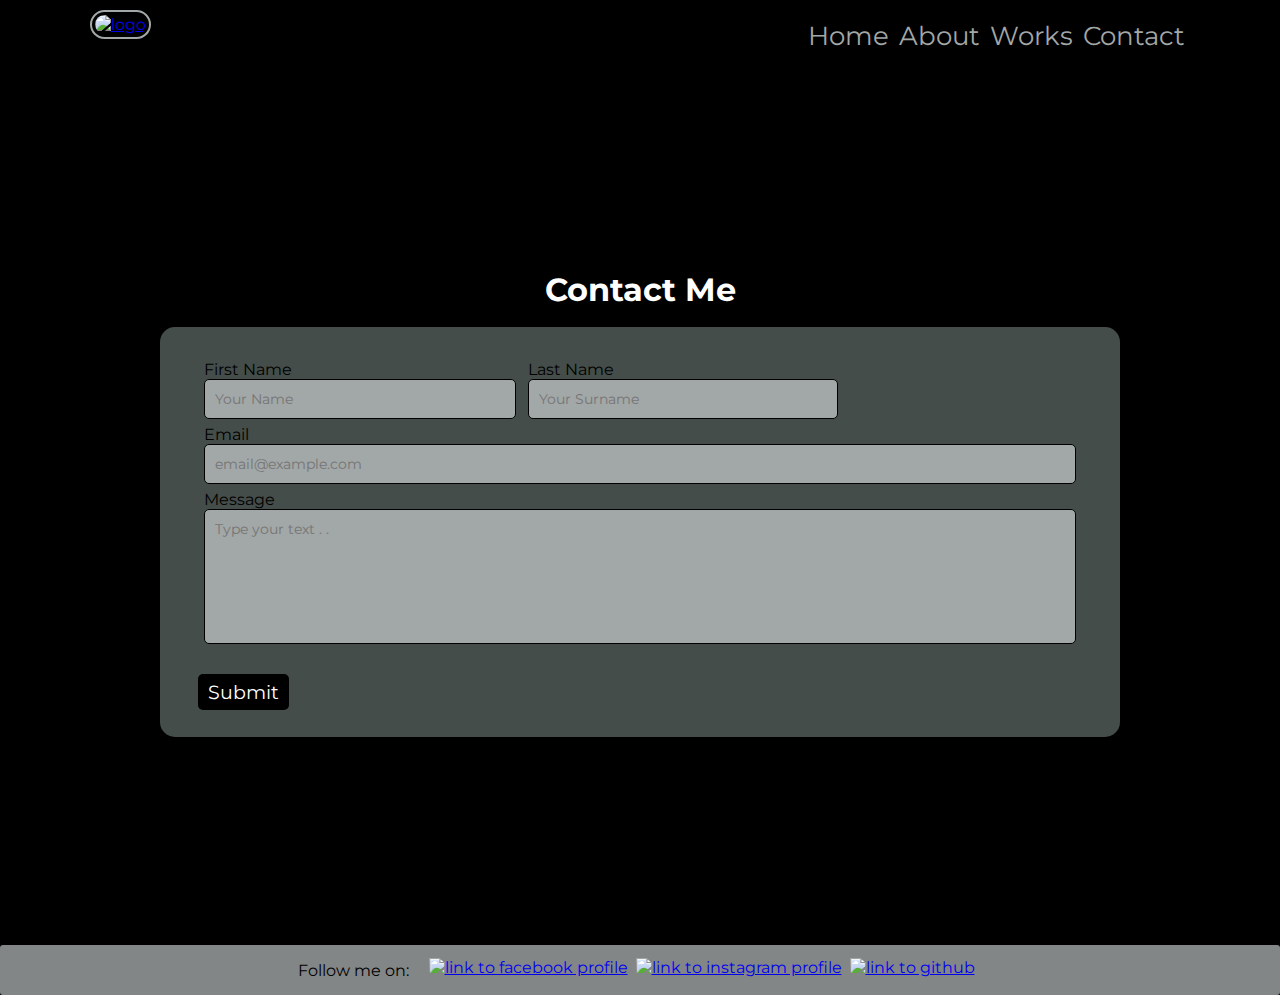
==== my-projects/index.html @ d1467a9b "Correzioni generali e aggiunta fot curriculum" ====
<!DOCTYPE html>
<html lang="en">
<head>
    <meta charset="UTF-8">
    <meta name="viewport" content="width=device-width, initial-scale=1.0">
    <title>Paolo Acone - My projects</title>

    <link rel="icon" href="/assets/img/logo-black.png">
    <link rel="stylesheet" href="/assets/css/my-proj.css">
    <link rel="stylesheet" href="/assets/css/styles.css">

    <link rel="preconnect" href="https://fonts.googleapis.com">
    <link rel="preconnect" href="https://fonts.gstatic.com" crossorigin>
    <link href="https://fonts.googleapis.com/css2?family=Montserrat:ital,wght@0,100..900;1,100..900&family=Poppins:ital,wght@0,100;0,200;0,300;0,400;0,500;0,600;0,700;0,800;0,900;1,100;1,200;1,300;1,400;1,500;1,600;1,700;1,800;1,900&display=swap" rel="stylesheet">
    <link rel="preconnect" href="https://fonts.googleapis.com">

    <meta name="keywords" content="HTML, CSS, Portfolio, Web developer, My projects">
    <meta name="description" content="This is my Portfolio, here you will find my projects."/>
    <meta property="og:title" content="Paolo's portfolio - Projects" />
    <meta property="og:type" content="website" />
    <meta property="og:image" content="https://github.com/pacone11/pacone11.github.io/blob/main/assets/img/og_image.png"/>
    <meta property="og:url" content="https://pacone11.github.io/" />
    <meta property="og:description" content="My Portfolio - My projects" />

     <!-- Twitter -->
    <meta property="twitter:card" content="summary_large_image" />
    <meta property="twitter:url" content="https://pacone11.github.io/" />
    <meta property="twitter:title" content="Paolo Acone Web Developer - My Projects" />
    <meta property="twitter:description" content="My Portfolio - My projects" />
    <meta property="twitter:image" content="https://github.com/pacone11/pacone11.github.io/blob/main/assets/img/og_image.png" />
     

    <script type="text/javascript" src="https://cdn.jsdelivr.net/npm/@emailjs/browser@4/dist/email.min.js"></script>
    <script type="text/javascript">
        (function() {
            // https://dashboard.emailjs.com/admin/account
            emailjs.init({
              publicKey: "RarNyd_bF4fOkp1xI",
            });
        })();
    </script>

</head>
<body>
    <nav class="page-header"> <!--HEADER-->
        <div class="header-left"> 
            <a href="/index.html#home">
            <img class="logo" src="/assets/img/logo-black.png" alt="logo">
            </a>
        </div>
        <div class="header-right"> 
            <ul class="header-right">
                <li class="home"><a href="/index.html#home">Home</a></li>
                <li class="about"><a href="/index.html#about">About</a></li>
                <li class="works"><a href="#my-projects">Works</a></li>
                <li class="contact"><a href="#contact-me">Contact</a></li>
            </ul>
        </div>
    </nav>
    <a name="my-projects"></a>
    <div class="my-proj-container">
        <h1 class="title">My Projects</h1>
        <h2 class="subtitle">Here you can find some of the projects I worked on:</h2> 
        <div class="work-icon-container">
            <img class="work-in-progress-icon" src="/assets/img/danger-zone-svgrepo-com.svg" alt="">
        </div>
        <p>
            <h3><strong>WORK IN PROGRESS...</strong></h3>
        </p>

    </div>

    <a name="contact-me"></a>
    <div class="contact-me-container">
        <h1 class="contact-me-title">Contact Me</h1>

        <form name="contact-me-form" id="contact-me-form" action="" method="post" class="contact-me-form">
            <div class="first-row">
                <div class="form-row">
                    <label for="user_name" class="label fn-label">First Name</label>
                    <input id="user_name" class="input fn-input" name="user_name" placeholder="Your Name" type="text" required>
                </div>
                <div class="form-row">
                    <label for="last-name" class="label ln-label">Last Name</label>
                    <input id="last-name" class="input ln-input" name="last-name" placeholder="Your Surname" type="text" required>
                </div>
            </div>
            <div class="form-row">
                <label for="user_email" class="label email-label">Email</label>
                <input id="user_email" class="input email-input" name="user_email" type="email"
                placeholder="email@example.com" required>
            </div>
            <div class="form-row last-row">
                <label id="message" class="label mess-label" for="message">Message</label>
                <textarea placeholder="Type your text . ." class="input mess-input" name="message" id="message" required></textarea>
            </div>
                <button id="button" type="submit" name="submit" class="submit-button">Submit</button>
        </form>
    </div>
    <script type="text/javascript">
        window.onload = function() {
            document.getElementById('contact-me-form').addEventListener('submit', function(event) {
                event.preventDefault();
                emailjs.sendForm('service_yrvlta1', 'contact_form', this)
                    .then(res=>{
                        document.getElementById("user_name").value = "";
                        document.getElementById("last-name").value = "";
                        document.getElementById("user_email").value = "";
                        document.getElementById("message").value = "";
                        console.log(res);
                    alert("Message sent successfully!!");
                }).catch(err=>console.log(err));
            });
        }
    </script>

    <footer class="page-footer">
        <div class="social">
            Follow me on:
            <a href="https://www.facebook.com/paolo.acone/"><img class="social-icons icon-1" src="/assets/img/iconmonstr-facebook-3.svg" alt="link to facebook profile"></a>
            <a href="https://www.instagram.com/paoloacone/?hl=it"><img class="social-icons" src="/assets/img/iconmonstr-instagram-13.svg" alt="link to instagram profile"></a>
            <a href="https://github.com/pacone11"><img class="social-icons" src="/assets/img/iconmonstr-github-3.svg" alt="link to github"></a>
        </div>
        
    </footer>
</body>
</html>
---- assets/css/styles.css ----
* {
    margin: 0;
    padding: 0;
    box-sizing: border-box;
    scroll-behavior: smooth;
}

html {
    font-size: 62.5%;
    font-family: Montserrat, arial;
    background-color: black;
    margin: 0 auto;
}

h1 {
    font-size: 2rem;
}

.page-header {
    position: sticky;
    background-color: black;
    top: 0;
    left: 0;
    right: 0;
    z-index: 1000;
    display: flex;
    justify-content: space-between;
    align-items: center;
    padding: 15px;
    height: 10vh;
    min-height: 60px;
    max-height: 70px;
}

.header-left{
    height: 100%;
    min-height: 50px;
    max-height: 70px;
}

    .logo {
    height: 80%;    
    border-radius: 50px;
    border: 2px solid #a2a7a7;
    padding: 3px;
    }

    .header-right {
    display: flex;
    justify-content: space-between;
    align-items: center;
    font-size: 1.6rem;
    flex-wrap: wrap;
    list-style-type: none;
    }

    .header-right a {
        color: #a2a7a7;
        text-decoration: none;
        padding: 5px;
    }
    
    .header-right a:hover {
        background-color: #a2a7a7;
        color: black;
        border-radius: 7px;
        transition: background-color 0.25s, color 0.25s;
    }
    


.main-content {
    font-family: Montserrat, arial;
    display: flex;
    flex-direction: column;
    align-items: center;
    justify-content: center;
    min-height: 90vh;
    border-radius: 5px;
}

    .profile-picture-container {
        display: flex;
        justify-content: center;
        align-items: center;
        margin: 30px;
    }
        .profile-picture {
            max-height: 200px;
            max-width: 200px;
            opacity: 0.9;
        }

    .bio-container {
        background-color: rgba(85,96,91,0.8);
        padding: 30px;
        border-radius: 100px;
        font-family: Montserrat, arial;
        height: 60%;
        width: 90%;
        display: flex;
        justify-content: center;
        margin-bottom: 2vh;
        max-height: 400px;
        max-width: 400px;
     }
     .bio-words-container {
        padding: 2%;
     }
     .bio-title {
        margin-bottom: 3%;
     }

     .soft-skills li {
        list-style-type: none;
        padding-left: 2%;
        font-weight: 200;
        font-size: 1.6rem;
     }

.buttons-box {
    display: flex;
    justify-content: center;
    margin-top: 20px;
}

.button {
    padding: 5px 10px;
    border-radius: 8px;
    font-size: 1.6rem;
    cursor: pointer;
    text-decoration: none;
}

     .contact-me-button{
        margin-right: 6px;
        background-color: black;
        color: #a2a7a7;
        }

     .learn-more-button {
        color: white;
     }

     .contact-me-button:hover {
        background-color: #a2a7a7;
        transform: scale(1.2);
        color: black;
     }

     .learn-more-button:hover {
        color: black;
        transform: scale(1.2);

     }

     .button:hover {
        transition: all 0.2s;
     }
 .cv-link{
    display: flex;
    justify-content: right;
    align-items: end;
    padding: 20px;
    height: 100%;
 }
 
 .about-me-container {
    color: black;
    background-color: white;
    background-color: rgba(162,167,167,0.7);
    display: flex;
    flex-direction: column;
    padding-top: 12vh;
    padding-left: 4vw;
    padding-right: 4vw;
    height: 100vh;
    min-height: 660px;
    border-radius: 3px;
 }

.about-p0 {
    font-weight: 200;
    font-style: italic;
}

.about-par {
    display: flex;
    align-items: center;
    justify-content: center;
    margin-bottom: 10px;
}

.about-par img {
    width: 20%;
    max-width: 120px;
    padding: 20px;
}


.contact-me-container {
    padding-top: 10vh;
    display: flex;
    flex-direction: column;
    align-items: center;
    min-height: 80vh;
    margin-bottom: 5vh;
}

.contact-me-form {
    border-radius: 15px;
    background-color: rgba(85,96,91,0.8);
    width: 95%;
    max-width: 960px;
    max-height: 90%;
    font-family: Montserrat, Arial;
    padding:3vh 3vw;
}

.contact-me-title {
    color: white;
    margin-bottom: 2vh;
}

.form-row {
    font-weight: 400;
    margin-bottom: 6px;
    padding-left: 6px;
    padding-right: 6px;
    font-size: 16px;
}

.first-row {
    display: flex;
    flex-direction: column;
    margin-top: 6px;
}

.input {
    font-family: montserrat,arial;
    border-radius: 5px;
    border: 1px solid black;
    background-color: rgba(162,167,167);
    width: 100%;
    outline: none;
    padding: 3px 5px;
    font-size: 90%;
}

.mess-input{
    resize: none;
    height: 15vh;
}

.submit-button {
    border-radius: 5px;
    border: none;
    cursor: pointer;
    font-family: montserrat, arial;
    background-color: black;
    color: white;
    padding: 6px 10px;
    margin-top: 20px;
    font-size: 1.2rem;
}

.submit-button:hover {
    transform: scale(1.2);
    transition: all 0.2s;
}

.page-footer {
    padding: 20px;
    background-color: rgba(162,167,167, 0.8);
    color: black;
    display: flex;
    justify-content: center;
    min-height: 40px;
    max-height: 50px;
    border-radius: 3px;
}

.social {
    display: flex;
    justify-content: center;
    align-items: center;
}

    .social-icons {
    margin-right: 8px;
    height: 3vh;
    min-height: 25px;
    max-height: 50px;
    }

    .icon-1{
        margin-left: 20px;
    }

@media only screen and (min-width: 601px) and (max-width: 960px) {
    html {
        font-size: 80%;
    }
    .main-content{
        flex-direction: row;
        justify-content: center;
        padding-left: 3vw;
        padding-right: 3vw;
    }

    .bio-container{
        flex: 2;
        max-height: 500px;
        max-width: 650px;
    }

    .profile-picture-container{
        order: 2;
        flex: 1;
        max-width: 650px;
        min-width: 50%;
    }

    .profile-picture{
        max-height: 300px;
        max-width: 300px;
        min-height: 100px;
        min-width: 100px;
    }
}

@media only screen and (min-width: 961px){
    html{
        font-size: 100%;
    }
    
.page-header{
    padding-left: 7%;
    padding-right: 7%;
}

    .main-content{
        flex-direction: row;
        justify-content: center;
        padding-left: 3vw;
        padding-right: 3vw;
    }

    .bio-container{
        flex: 2;
        max-height: 500px;
        max-width: 500px;
    }

    .profile-picture-container{
        order: 2;
        flex: 1;
        max-width: 650px;
    }

    .profile-picture {
        height: 100%;
        max-height: 400px;
        max-width: 400px;
    }
    
    .first-row {
        flex-direction: row;
    }
    .input {
        padding: 10px;
    }


}
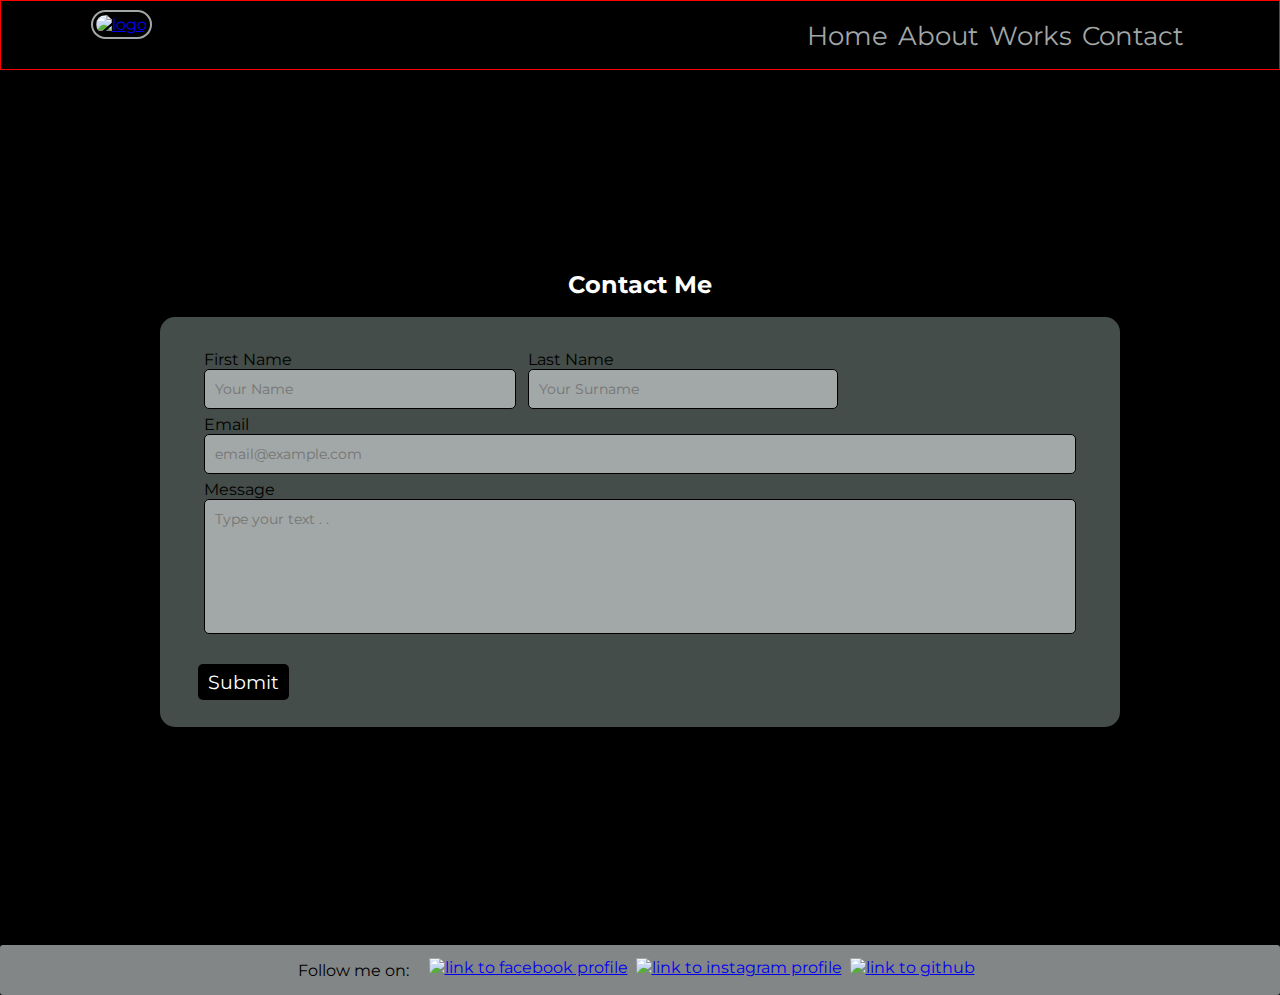
==== commit 124fc3b3: "alcune correzioni al progetto" ====
--- a/my-projects/index.html
+++ b/my-projects/index.html
@@ -57,8 +57,8 @@
             </ul>
         </div>
     </nav>
-    <a name="my-projects"></a>
     <div class="my-proj-container">
+        <a name="my-projects"></a>
         <h1 class="title">My Projects</h1>
         <h2 class="subtitle">Here you can find some of the projects I worked on:</h2> 
         <div class="work-icon-container">
@@ -70,9 +70,9 @@
 
     </div>
 
-    <a name="contact-me"></a>
     <div class="contact-me-container">
-        <h1 class="contact-me-title">Contact Me</h1>
+        <a name="contact-me"></a>
+        <h2 class="contact-me-title">Contact Me</h2>
 
         <form name="contact-me-form" id="contact-me-form" action="" method="post" class="contact-me-form">
             <div class="first-row">
--- a/assets/css/styles.css
+++ b/assets/css/styles.css
@@ -337,6 +337,7 @@
 .page-header{
     padding-left: 7%;
     padding-right: 7%;
+    border: 1px solid red;
 }
 
     .main-content{
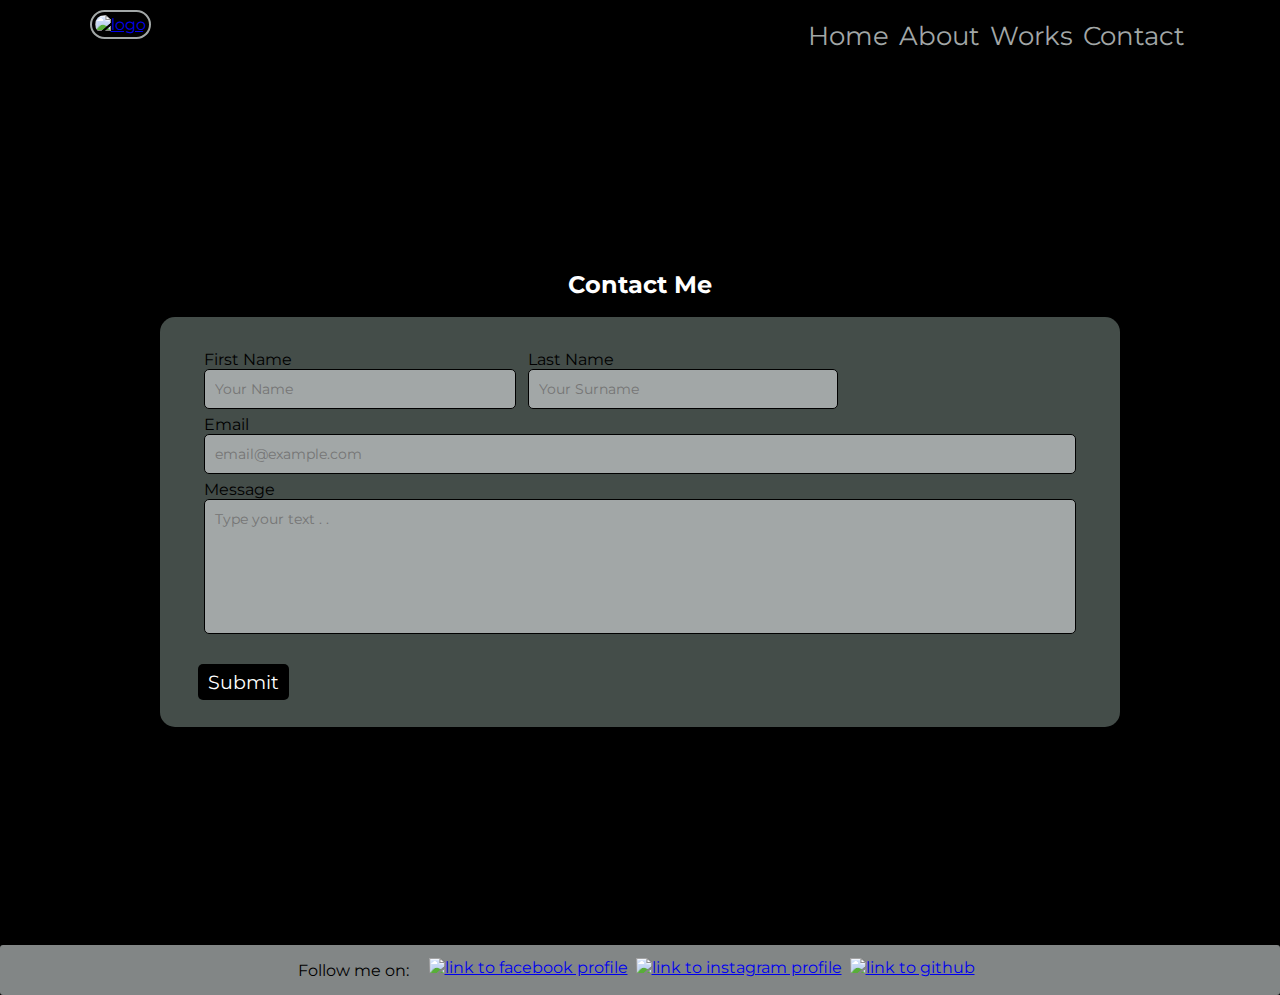
==== commit 2d72a91a: "correzioni errori minori riletavati dall'applicativo" ====
--- a/my-projects/index.html
+++ b/my-projects/index.html
@@ -15,19 +15,19 @@
     <link rel="preconnect" href="https://fonts.googleapis.com">
 
     <meta name="keywords" content="HTML, CSS, Portfolio, Web developer, My projects">
-    <meta name="description" content="This is my Portfolio, here you will find my projects."/>
-    <meta property="og:title" content="Paolo's portfolio - Projects" />
-    <meta property="og:type" content="website" />
-    <meta property="og:image" content="https://github.com/pacone11/pacone11.github.io/blob/main/assets/img/og_image.png"/>
-    <meta property="og:url" content="https://pacone11.github.io/" />
-    <meta property="og:description" content="My Portfolio - My projects" />
+    <meta name="description" content="This is my Portfolio, here you will find my projects.">
+    <meta property="og:title" content="Paolo's portfolio - Projects">
+    <meta property="og:type" content="website">
+    <meta property="og:image" content="https://github.com/pacone11/pacone11.github.io/blob/main/assets/img/og_image.png">
+    <meta property="og:url" content="https://pacone11.github.io/">
+    <meta property="og:description" content="My Portfolio - My projects">
 
      <!-- Twitter -->
-    <meta property="twitter:card" content="summary_large_image" />
-    <meta property="twitter:url" content="https://pacone11.github.io/" />
-    <meta property="twitter:title" content="Paolo Acone Web Developer - My Projects" />
-    <meta property="twitter:description" content="My Portfolio - My projects" />
-    <meta property="twitter:image" content="https://github.com/pacone11/pacone11.github.io/blob/main/assets/img/og_image.png" />
+    <meta property="twitter:card" content="summary_large_image">
+    <meta property="twitter:url" content="https://pacone11.github.io/">
+    <meta property="twitter:title" content="Paolo Acone Web Developer - My Projects">
+    <meta property="twitter:description" content="My Portfolio - My projects">
+    <meta property="twitter:image" content="https://github.com/pacone11/pacone11.github.io/blob/main/assets/img/og_image.png">
      
 
     <script type="text/javascript" src="https://cdn.jsdelivr.net/npm/@emailjs/browser@4/dist/email.min.js"></script>
@@ -57,24 +57,20 @@
             </ul>
         </div>
     </nav>
-    <div class="my-proj-container">
-        <a name="my-projects"></a>
+    <div class="my-proj-container" id="my-projects">
         <h1 class="title">My Projects</h1>
         <h2 class="subtitle">Here you can find some of the projects I worked on:</h2> 
         <div class="work-icon-container">
             <img class="work-in-progress-icon" src="/assets/img/danger-zone-svgrepo-com.svg" alt="">
         </div>
-        <p>
-            <h3><strong>WORK IN PROGRESS...</strong></h3>
-        </p>
+        <h3>WORK IN PROGRESS...</h3>
 
     </div>
 
-    <div class="contact-me-container">
-        <a name="contact-me"></a>
+    <div class="contact-me-container" id="contact-me">
         <h2 class="contact-me-title">Contact Me</h2>
 
-        <form name="contact-me-form" id="contact-me-form" action="" method="post" class="contact-me-form">
+        <form name="contact-me-form" id="contact-me-form" method="post" class="contact-me-form">
             <div class="first-row">
                 <div class="form-row">
                     <label for="user_name" class="label fn-label">First Name</label>
@@ -91,7 +87,7 @@
                 placeholder="email@example.com" required>
             </div>
             <div class="form-row last-row">
-                <label id="message" class="label mess-label" for="message">Message</label>
+                <label id="message-label" class="label mess-label" for="message">Message</label>
                 <textarea placeholder="Type your text . ." class="input mess-input" name="message" id="message" required></textarea>
             </div>
                 <button id="button" type="submit" name="submit" class="submit-button">Submit</button>
--- a/assets/css/styles.css
+++ b/assets/css/styles.css
@@ -75,7 +75,7 @@
     flex-direction: column;
     align-items: center;
     justify-content: center;
-    min-height: 90vh;
+    min-height: 100vh;
     border-radius: 5px;
 }
 
@@ -337,7 +337,6 @@
 .page-header{
     padding-left: 7%;
     padding-right: 7%;
-    border: 1px solid red;
 }
 
     .main-content{
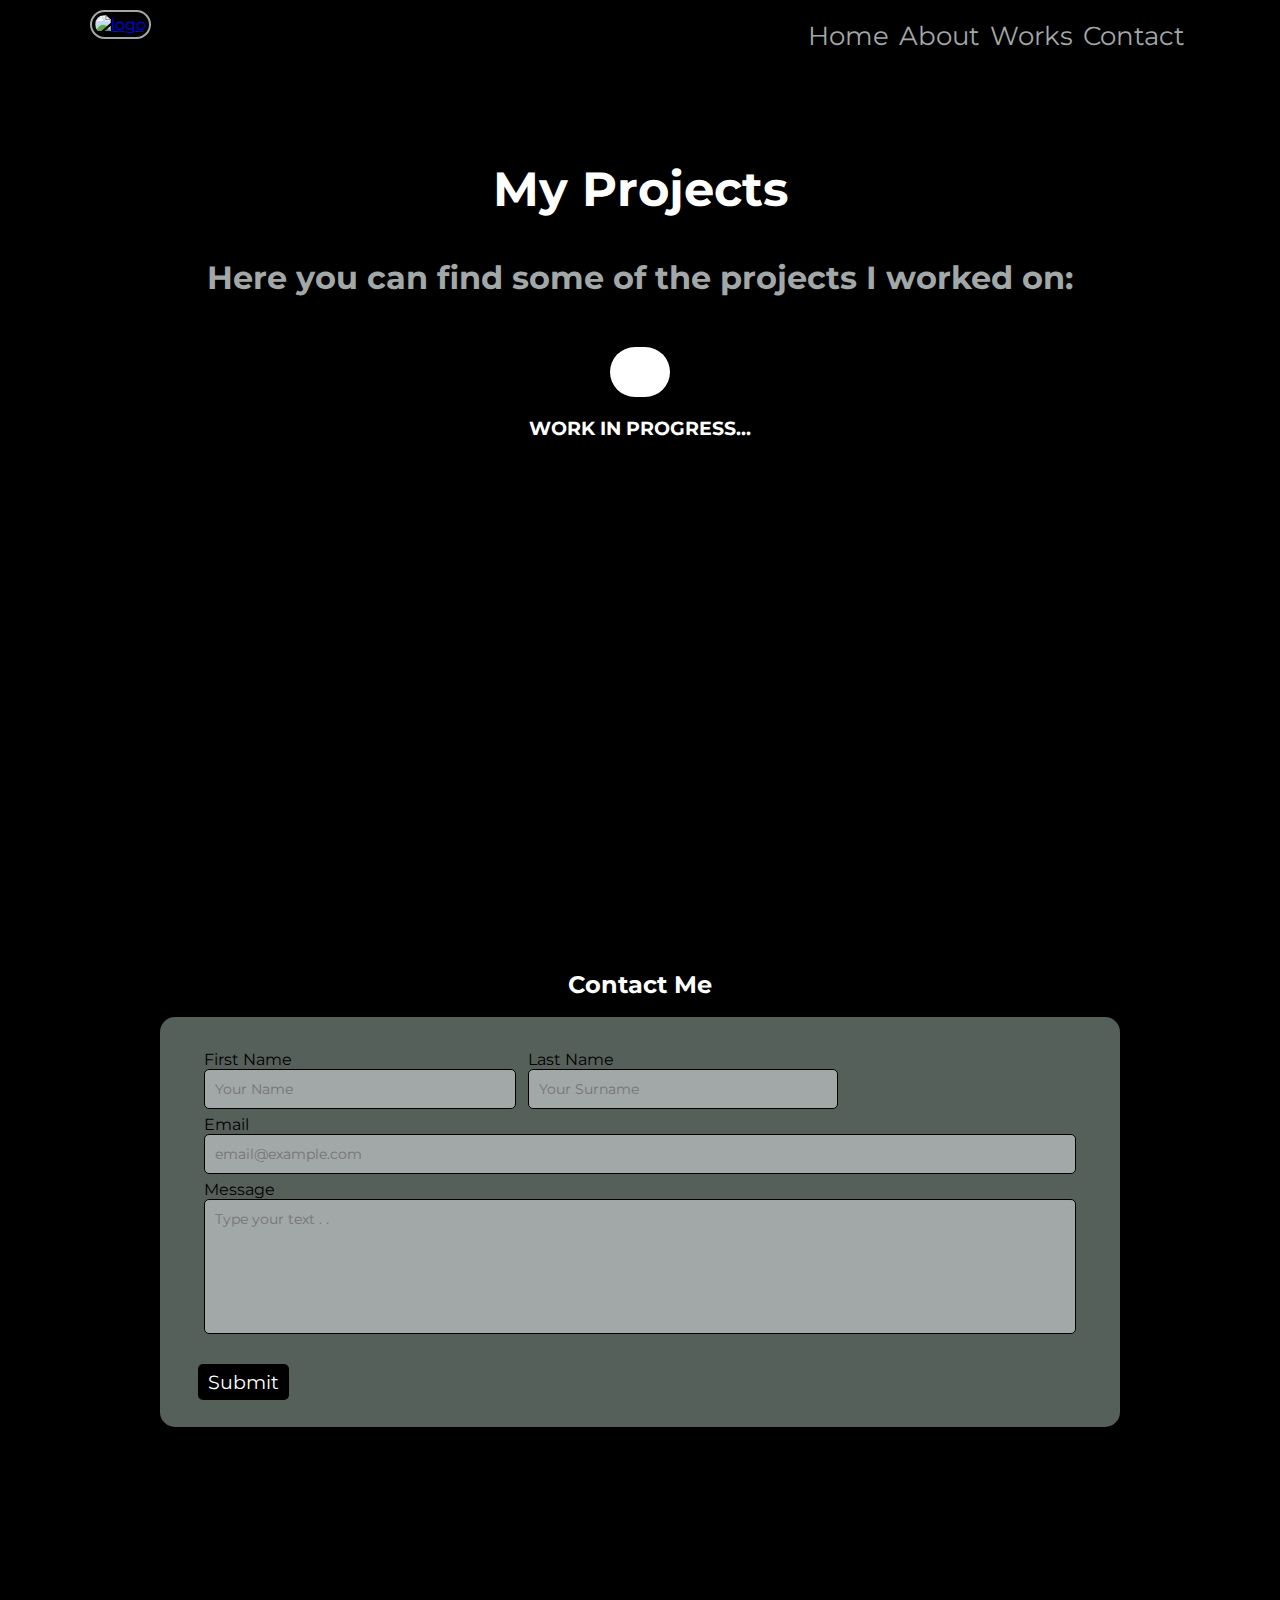
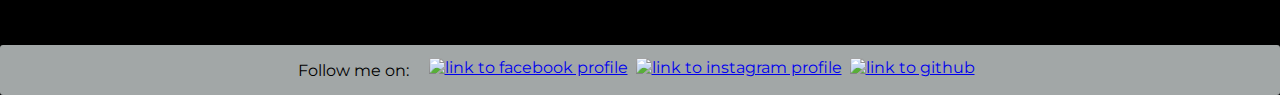
==== commit 2d7be5aa: "creazione pagina scss e adeguamento degli styles" ====
--- a/my-projects/index.html
+++ b/my-projects/index.html
@@ -6,7 +6,6 @@
     <title>Paolo Acone - My projects</title>
 
     <link rel="icon" href="/assets/img/logo-black.png">
-    <link rel="stylesheet" href="/assets/css/my-proj.css">
     <link rel="stylesheet" href="/assets/css/styles.css">
 
     <link rel="preconnect" href="https://fonts.googleapis.com">
@@ -58,8 +57,8 @@
         </div>
     </nav>
     <div class="my-proj-container" id="my-projects">
-        <h1 class="title">My Projects</h1>
-        <h2 class="subtitle">Here you can find some of the projects I worked on:</h2> 
+        <h1 class="my-proj-title">My Projects</h1>
+        <h2 class="my-proj-subtitle">Here you can find some of the projects I worked on:</h2> 
         <div class="work-icon-container">
             <img class="work-in-progress-icon" src="/assets/img/danger-zone-svgrepo-com.svg" alt="">
         </div>
@@ -74,21 +73,21 @@
             <div class="first-row">
                 <div class="form-row">
                     <label for="user_name" class="label fn-label">First Name</label>
-                    <input id="user_name" class="input fn-input" name="user_name" placeholder="Your Name" type="text" required>
+                    <input id="user_name" class="input fn-input" name="user_name" placeholder="Your Name" type="text" aria-required="true" required>
                 </div>
                 <div class="form-row">
                     <label for="last-name" class="label ln-label">Last Name</label>
-                    <input id="last-name" class="input ln-input" name="last-name" placeholder="Your Surname" type="text" required>
+                    <input id="last-name" class="input ln-input" name="last-name" placeholder="Your Surname" type="text" aria-required="true" required>
                 </div>
             </div>
             <div class="form-row">
                 <label for="user_email" class="label email-label">Email</label>
                 <input id="user_email" class="input email-input" name="user_email" type="email"
-                placeholder="email@example.com" required>
+                placeholder="email@example.com" aria-required="true" required>
             </div>
             <div class="form-row last-row">
                 <label id="message-label" class="label mess-label" for="message">Message</label>
-                <textarea placeholder="Type your text . ." class="input mess-input" name="message" id="message" required></textarea>
+                <textarea placeholder="Type your text . ." class="input mess-input" name="message" id="message" aria-required="true" required></textarea>
             </div>
                 <button id="button" type="submit" name="submit" class="submit-button">Submit</button>
         </form>
--- a/assets/css/styles.css
+++ b/assets/css/styles.css
@@ -1,375 +1,417 @@
 * {
-    margin: 0;
-    padding: 0;
-    box-sizing: border-box;
-    scroll-behavior: smooth;
+  margin: 0;
+  padding: 0;
+  box-sizing: border-box;
+  scroll-behavior: smooth;
 }
 
 html {
-    font-size: 62.5%;
-    font-family: Montserrat, arial;
-    background-color: black;
-    margin: 0 auto;
+  font-size: 62.5%;
+  font-family: montserrat, arial;
+  background-color: black;
+  margin: 0 auto;
 }
 
 h1 {
-    font-size: 2rem;
+  font-size: 2rem;
 }
 
 .page-header {
-    position: sticky;
-    background-color: black;
-    top: 0;
-    left: 0;
-    right: 0;
-    z-index: 1000;
-    display: flex;
-    justify-content: space-between;
-    align-items: center;
-    padding: 15px;
-    height: 10vh;
-    min-height: 60px;
-    max-height: 70px;
-}
-
-.header-left{
-    height: 100%;
-    min-height: 50px;
-    max-height: 70px;
-}
-
-    .logo {
-    height: 80%;    
-    border-radius: 50px;
-    border: 2px solid #a2a7a7;
-    padding: 3px;
-    }
-
-    .header-right {
-    display: flex;
-    justify-content: space-between;
-    align-items: center;
-    font-size: 1.6rem;
-    flex-wrap: wrap;
-    list-style-type: none;
-    }
-
-    .header-right a {
-        color: #a2a7a7;
-        text-decoration: none;
-        padding: 5px;
-    }
-    
-    .header-right a:hover {
-        background-color: #a2a7a7;
-        color: black;
-        border-radius: 7px;
-        transition: background-color 0.25s, color 0.25s;
-    }
-    
-
+  position: sticky;
+  background-color: black;
+  top: 0;
+  left: 0;
+  right: 0;
+  z-index: 1000;
+  display: flex;
+  justify-content: space-between;
+  align-items: center;
+  padding: 15px;
+  height: 10vh;
+  min-height: 60px;
+  max-height: 70px;
+}
+
+.header-left {
+  height: 100%;
+  min-height: 50px;
+  max-height: 70px;
+}
+
+.logo {
+  height: 80%;
+  border-radius: 50px;
+  border: 2px solid rgb(162, 167, 167);
+  padding: 3px;
+}
+
+.header-right {
+  display: flex;
+  justify-content: space-between;
+  align-items: center;
+  font-size: 1.6rem;
+  flex-wrap: wrap;
+  list-style-type: none;
+}
+
+.header-right a {
+  color: rgb(162, 167, 167);
+  text-decoration: none;
+  padding: 5px;
+}
+
+.header-right a:hover {
+  background-color: rgb(162, 167, 167);
+  color: black;
+  border-radius: 7px;
+  transition: background-color 0.25s, color 0.25s;
+}
 
 .main-content {
-    font-family: Montserrat, arial;
-    display: flex;
-    flex-direction: column;
-    align-items: center;
+  font-family: montserrat, arial;
+  display: flex;
+  flex-direction: column;
+  align-items: center;
+  justify-content: center;
+  min-height: 100vh;
+  border-radius: 5px;
+}
+
+.my-name {
+  color: white;
+}
+
+.profile-picture-container {
+  display: flex;
+  justify-content: center;
+  align-items: center;
+  margin: 30px;
+}
+
+.profile-picture {
+  max-height: 200px;
+  max-width: 200px;
+  opacity: 0.9;
+}
+
+.bio-container {
+  background-color: rgb(85, 96, 91);
+  padding: 30px;
+  border-radius: 100px;
+  font-family: montserrat, arial;
+  height: 60%;
+  width: 90%;
+  display: flex;
+  justify-content: center;
+  margin-bottom: 2vh;
+  max-height: 400px;
+  max-width: 400px;
+}
+
+.bio-words-container {
+  padding: 2%;
+}
+
+.bio-title {
+  margin-bottom: 3%;
+  color: black;
+}
+
+.soft-skills li {
+  list-style-type: none;
+  padding-left: 2%;
+  font-weight: 200;
+  font-size: 1.6rem;
+  color: white;
+}
+
+.buttons-box {
+  display: flex;
+  justify-content: center;
+  margin-top: 20px;
+}
+
+.button {
+  padding: 5px 10px;
+  border-radius: 8px;
+  font-size: 1.6rem;
+  cursor: pointer;
+  text-decoration: none;
+}
+
+.contact-me-button {
+  margin-right: 6px;
+  background-color: black;
+  color: white;
+}
+
+.learn-more-button {
+  color: white;
+}
+
+.contact-me-button:hover {
+  background-color: rgb(162, 167, 167);
+  transform: scale(1.2);
+  color: black;
+}
+
+.learn-more-button:hover {
+  color: black;
+  transform: scale(1.2);
+}
+
+.button:hover {
+  transition: all 0.2s;
+}
+
+.cv-link {
+  display: flex;
+  justify-content: right;
+  align-items: end;
+  padding: 20px;
+  height: 100%;
+}
+
+.about-me-container {
+  color: black;
+  background-color: rgb(162, 167, 167);
+  display: flex;
+  flex-direction: column;
+  padding-top: 12vh;
+  padding-left: 4vw;
+  padding-right: 4vw;
+  height: 100vh;
+  min-height: 660px;
+  border-radius: 3px;
+}
+
+.about-p0 {
+  font-weight: 200;
+  font-style: italic;
+}
+
+.about-par {
+  display: flex;
+  align-items: center;
+  justify-content: center;
+  margin-bottom: 10px;
+}
+
+.about-par img {
+  width: 20%;
+  max-width: 120px;
+  padding: 20px;
+}
+
+.contact-me-container {
+  padding-top: 10vh;
+  display: flex;
+  flex-direction: column;
+  align-items: center;
+  min-height: 80vh;
+  margin-bottom: 5vh;
+}
+
+.contact-me-form {
+  border-radius: 15px;
+  background-color: rgb(85, 96, 91);
+  width: 95%;
+  max-width: 960px;
+  max-height: 90%;
+  font-family: montserrat, arial;
+  padding: 3vh 3vw;
+}
+
+.contact-me-title {
+  color: white;
+  margin-bottom: 2vh;
+}
+
+.form-row {
+  font-weight: 400;
+  margin-bottom: 6px;
+  padding-left: 6px;
+  padding-right: 6px;
+  font-size: 16px;
+}
+
+.first-row {
+  display: flex;
+  flex-direction: column;
+  margin-top: 6px;
+}
+
+.label {
+  color: white;
+}
+
+.input {
+  font-family: montserrat, arial;
+  border-radius: 5px;
+  border: 1px solid black;
+  background-color: rgb(162, 167, 167);
+  width: 100%;
+  outline: none;
+  padding: 3px 5px;
+  font-size: 90%;
+}
+
+.mess-input {
+  resize: none;
+  height: 15vh;
+}
+
+.submit-button {
+  border-radius: 5px;
+  border: none;
+  cursor: pointer;
+  font-family: montserrat, arial;
+  background-color: black;
+  color: white;
+  padding: 6px 10px;
+  margin-top: 20px;
+  font-size: 1.2rem;
+}
+
+.submit-button:hover {
+  transform: scale(1.2);
+  transition: all 0.2s;
+}
+
+.hidden-paragraph {
+  color: white;
+  padding: 5px;
+  font-weight: bold;
+}
+
+.page-footer {
+  padding: 20px;
+  background-color: rgb(162, 167, 167);
+  color: black;
+  display: flex;
+  justify-content: center;
+  min-height: 40px;
+  max-height: 50px;
+  border-radius: 3px;
+}
+
+.social {
+  display: flex;
+  justify-content: center;
+  align-items: center;
+}
+
+.social-icons {
+  margin-right: 8px;
+  height: 3vh;
+  min-height: 25px;
+  max-height: 50px;
+}
+
+.icon-1 {
+  margin-left: 20px;
+}
+
+.my-proj-container h1 {
+  padding-bottom: 40px;
+  color: white;
+  font-size: 3rem;
+}
+.my-proj-container h2 {
+  color: rgb(162, 167, 167);
+  font-size: 2rem;
+}
+.my-proj-container h3 {
+  color: white;
+}
+
+.my-proj-container {
+  display: flex;
+  flex-direction: column;
+  align-items: center;
+  padding: 10vh 10vw;
+  height: 90vh;
+}
+
+.label {
+  color: black;
+}
+
+.work-in-progress-icon {
+  background-color: white;
+  max-height: 80px;
+}
+
+.work-icon-container {
+  align-items: center;
+  padding: 20px 30px 30px 30px;
+  background-color: white;
+  border-radius: 80px;
+  display: flex;
+  justify-content: center;
+  align-items: center;
+  margin: 50px auto 20px auto;
+}
+
+@media only screen and (min-width: 601px) and (max-width: 960px) {
+  html {
+    font-size: 80%;
+  }
+  .main-content {
+    flex-direction: row;
     justify-content: center;
-    min-height: 100vh;
-    border-radius: 5px;
-}
-
-    .profile-picture-container {
-        display: flex;
-        justify-content: center;
-        align-items: center;
-        margin: 30px;
-    }
-        .profile-picture {
-            max-height: 200px;
-            max-width: 200px;
-            opacity: 0.9;
-        }
-
-    .bio-container {
-        background-color: rgba(85,96,91,0.8);
-        padding: 30px;
-        border-radius: 100px;
-        font-family: Montserrat, arial;
-        height: 60%;
-        width: 90%;
-        display: flex;
-        justify-content: center;
-        margin-bottom: 2vh;
-        max-height: 400px;
-        max-width: 400px;
-     }
-     .bio-words-container {
-        padding: 2%;
-     }
-     .bio-title {
-        margin-bottom: 3%;
-     }
-
-     .soft-skills li {
-        list-style-type: none;
-        padding-left: 2%;
-        font-weight: 200;
-        font-size: 1.6rem;
-     }
-
-.buttons-box {
-    display: flex;
-    justify-content: center;
-    margin-top: 20px;
-}
-
-.button {
-    padding: 5px 10px;
-    border-radius: 8px;
-    font-size: 1.6rem;
-    cursor: pointer;
-    text-decoration: none;
-}
-
-     .contact-me-button{
-        margin-right: 6px;
-        background-color: black;
-        color: #a2a7a7;
-        }
-
-     .learn-more-button {
-        color: white;
-     }
-
-     .contact-me-button:hover {
-        background-color: #a2a7a7;
-        transform: scale(1.2);
-        color: black;
-     }
-
-     .learn-more-button:hover {
-        color: black;
-        transform: scale(1.2);
-
-     }
-
-     .button:hover {
-        transition: all 0.2s;
-     }
- .cv-link{
-    display: flex;
-    justify-content: right;
-    align-items: end;
-    padding: 20px;
-    height: 100%;
- }
- 
- .about-me-container {
-    color: black;
-    background-color: white;
-    background-color: rgba(162,167,167,0.7);
-    display: flex;
-    flex-direction: column;
-    padding-top: 12vh;
-    padding-left: 4vw;
-    padding-right: 4vw;
-    height: 100vh;
-    min-height: 660px;
-    border-radius: 3px;
- }
-
-.about-p0 {
-    font-weight: 200;
-    font-style: italic;
-}
-
-.about-par {
-    display: flex;
-    align-items: center;
-    justify-content: center;
-    margin-bottom: 10px;
-}
-
-.about-par img {
-    width: 20%;
-    max-width: 120px;
-    padding: 20px;
-}
-
-
-.contact-me-container {
-    padding-top: 10vh;
-    display: flex;
-    flex-direction: column;
-    align-items: center;
-    min-height: 80vh;
-    margin-bottom: 5vh;
-}
-
-.contact-me-form {
-    border-radius: 15px;
-    background-color: rgba(85,96,91,0.8);
-    width: 95%;
-    max-width: 960px;
-    max-height: 90%;
-    font-family: Montserrat, Arial;
-    padding:3vh 3vw;
-}
-
-.contact-me-title {
-    color: white;
-    margin-bottom: 2vh;
-}
-
-.form-row {
-    font-weight: 400;
-    margin-bottom: 6px;
-    padding-left: 6px;
-    padding-right: 6px;
-    font-size: 16px;
-}
-
-.first-row {
-    display: flex;
-    flex-direction: column;
-    margin-top: 6px;
-}
-
-.input {
-    font-family: montserrat,arial;
-    border-radius: 5px;
-    border: 1px solid black;
-    background-color: rgba(162,167,167);
-    width: 100%;
-    outline: none;
-    padding: 3px 5px;
-    font-size: 90%;
-}
-
-.mess-input{
-    resize: none;
-    height: 15vh;
-}
-
-.submit-button {
-    border-radius: 5px;
-    border: none;
-    cursor: pointer;
-    font-family: montserrat, arial;
-    background-color: black;
-    color: white;
-    padding: 6px 10px;
-    margin-top: 20px;
-    font-size: 1.2rem;
-}
-
-.submit-button:hover {
-    transform: scale(1.2);
-    transition: all 0.2s;
-}
-
-.page-footer {
-    padding: 20px;
-    background-color: rgba(162,167,167, 0.8);
-    color: black;
-    display: flex;
-    justify-content: center;
-    min-height: 40px;
-    max-height: 50px;
-    border-radius: 3px;
-}
-
-.social {
-    display: flex;
-    justify-content: center;
-    align-items: center;
-}
-
-    .social-icons {
-    margin-right: 8px;
-    height: 3vh;
-    min-height: 25px;
-    max-height: 50px;
-    }
-
-    .icon-1{
-        margin-left: 20px;
-    }
-
-@media only screen and (min-width: 601px) and (max-width: 960px) {
-    html {
-        font-size: 80%;
-    }
-    .main-content{
-        flex-direction: row;
-        justify-content: center;
-        padding-left: 3vw;
-        padding-right: 3vw;
-    }
-
-    .bio-container{
-        flex: 2;
-        max-height: 500px;
-        max-width: 650px;
-    }
-
-    .profile-picture-container{
-        order: 2;
-        flex: 1;
-        max-width: 650px;
-        min-width: 50%;
-    }
-
-    .profile-picture{
-        max-height: 300px;
-        max-width: 300px;
-        min-height: 100px;
-        min-width: 100px;
-    }
-}
-
-@media only screen and (min-width: 961px){
-    html{
-        font-size: 100%;
-    }
-    
-.page-header{
+    padding-left: 3vw;
+    padding-right: 3vw;
+  }
+  .bio-container {
+    flex: 2;
+    max-height: 500px;
+    max-width: 650px;
+  }
+  .profile-picture-container {
+    order: 2;
+    flex: 1;
+    max-width: 650px;
+    min-width: 50%;
+  }
+  .profile-picture {
+    max-height: 300px;
+    max-width: 300px;
+    min-height: 100px;
+    min-width: 100px;
+  }
+}
+@media only screen and (min-width: 961px) {
+  html {
+    font-size: 100%;
+  }
+  .page-header {
     padding-left: 7%;
     padding-right: 7%;
-}
-
-    .main-content{
-        flex-direction: row;
-        justify-content: center;
-        padding-left: 3vw;
-        padding-right: 3vw;
-    }
-
-    .bio-container{
-        flex: 2;
-        max-height: 500px;
-        max-width: 500px;
-    }
-
-    .profile-picture-container{
-        order: 2;
-        flex: 1;
-        max-width: 650px;
-    }
-
-    .profile-picture {
-        height: 100%;
-        max-height: 400px;
-        max-width: 400px;
-    }
-    
-    .first-row {
-        flex-direction: row;
-    }
-    .input {
-        padding: 10px;
-    }
-
-
-}
+  }
+  .main-content {
+    flex-direction: row;
+    justify-content: center;
+    padding-left: 3vw;
+    padding-right: 3vw;
+  }
+  .bio-container {
+    max-height: 500px;
+    max-width: 500px;
+  }
+  .profile-picture-container {
+    order: 2;
+    max-width: 450px;
+  }
+  .profile-picture {
+    height: 100%;
+    max-height: 400px;
+    max-width: 400px;
+  }
+  .first-row {
+    flex-direction: row;
+  }
+  .input {
+    padding: 10px;
+  }
+}/*# sourceMappingURL=styles.css.map */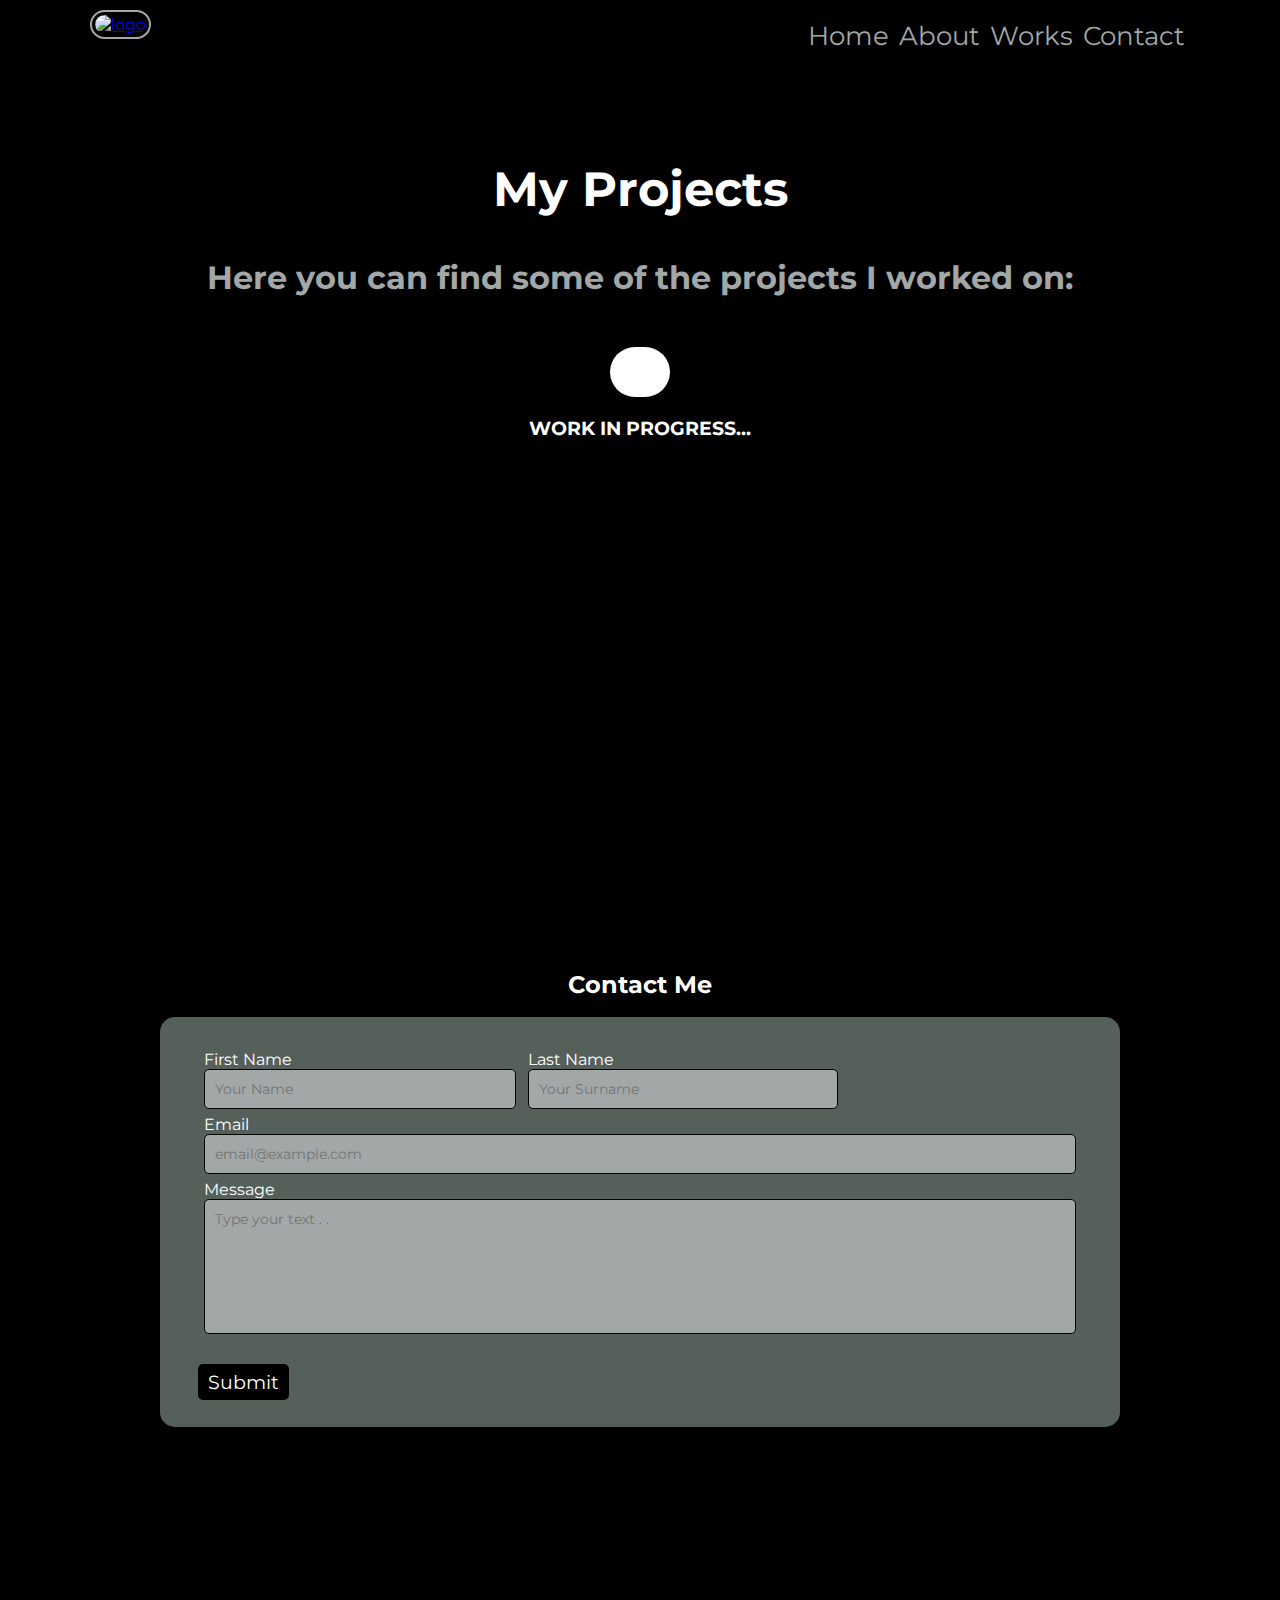
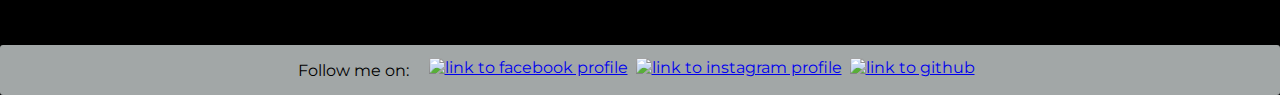
==== commit 5dbbf1b5: "correzione aria tag git status" ====
--- a/my-projects/index.html
+++ b/my-projects/index.html
@@ -29,8 +29,8 @@
     <meta property="twitter:image" content="https://github.com/pacone11/pacone11.github.io/blob/main/assets/img/og_image.png">
      
 
-    <script type="text/javascript" src="https://cdn.jsdelivr.net/npm/@emailjs/browser@4/dist/email.min.js"></script>
-    <script type="text/javascript">
+    <script src="https://cdn.jsdelivr.net/npm/@emailjs/browser@4/dist/email.min.js"></script>
+    <script>
         (function() {
             // https://dashboard.emailjs.com/admin/account
             emailjs.init({
@@ -92,7 +92,7 @@
                 <button id="button" type="submit" name="submit" class="submit-button">Submit</button>
         </form>
     </div>
-    <script type="text/javascript">
+    <script>
         window.onload = function() {
             document.getElementById('contact-me-form').addEventListener('submit', function(event) {
                 event.preventDefault();
--- a/assets/css/styles.css
+++ b/assets/css/styles.css
@@ -282,6 +282,7 @@
   color: white;
   padding: 5px;
   font-weight: bold;
+  font-size: 1.6rem;
 }
 
 .page-footer {
@@ -333,10 +334,6 @@
   height: 90vh;
 }
 
-.label {
-  color: black;
-}
-
 .work-in-progress-icon {
   background-color: white;
   max-height: 80px;
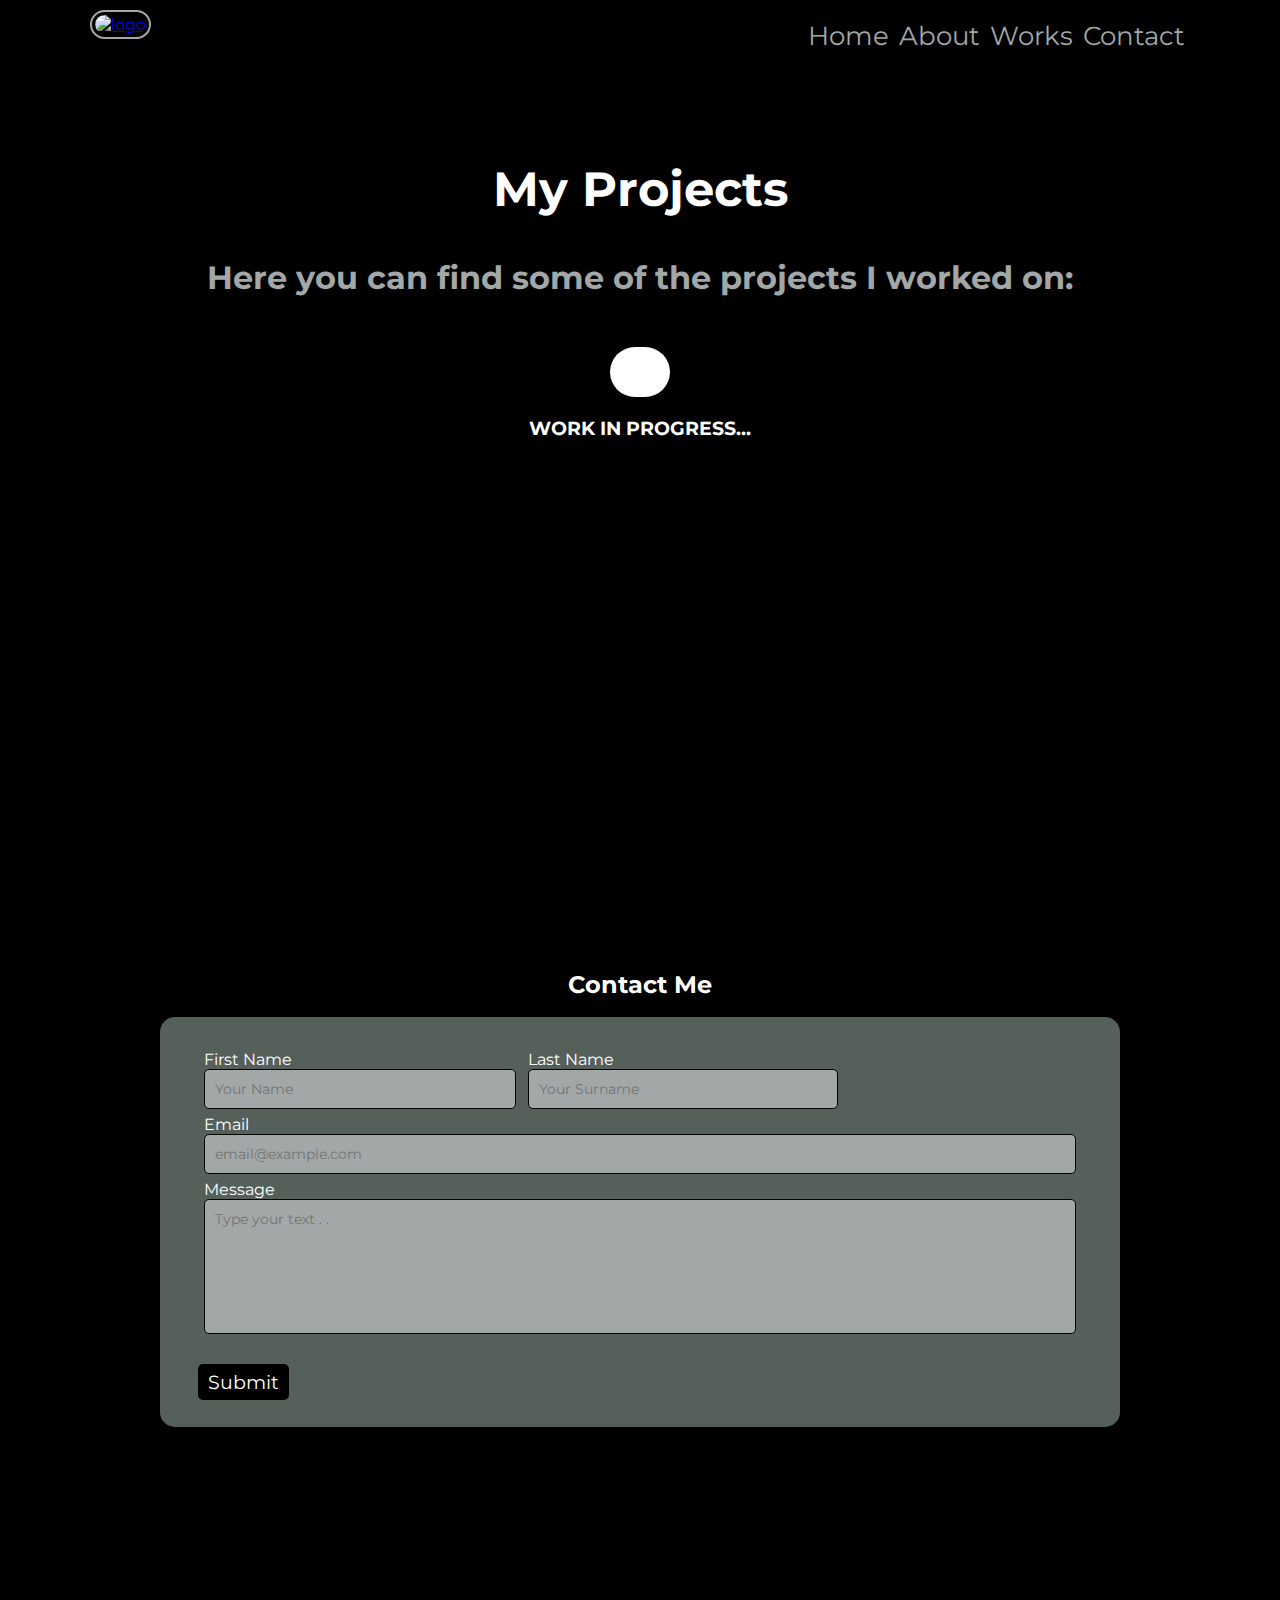
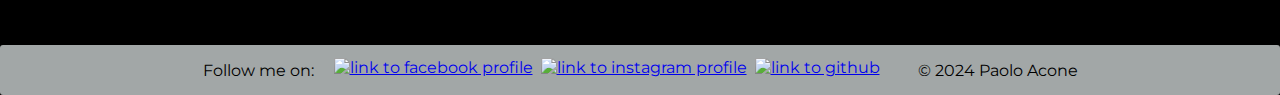
==== commit 47280271: "aggiunta copyright pagina my projects" ====
--- a/my-projects/index.html
+++ b/my-projects/index.html
@@ -116,7 +116,7 @@
             <a href="https://www.instagram.com/paoloacone/?hl=it"><img class="social-icons" src="/assets/img/iconmonstr-instagram-13.svg" alt="link to instagram profile"></a>
             <a href="https://github.com/pacone11"><img class="social-icons" src="/assets/img/iconmonstr-github-3.svg" alt="link to github"></a>
         </div>
-        
+        <div class="copyright">© 2024 Paolo Acone</div>
     </footer>
 </body>
 </html>--- a/assets/css/styles.css
+++ b/assets/css/styles.css
@@ -53,13 +53,11 @@
   flex-wrap: wrap;
   list-style-type: none;
 }
-
 .header-right a {
   color: rgb(162, 167, 167);
   text-decoration: none;
   padding: 5px;
 }
-
 .header-right a:hover {
   background-color: rgb(162, 167, 167);
   color: black;
@@ -115,13 +113,30 @@
 .bio-title {
   margin-bottom: 3%;
   color: black;
+  font-style: italic;
 }
 
 .soft-skills li {
   list-style-type: none;
+  font-size: 1.6rem;
+  font-style: oblique;
+}
+
+.li-first-block {
   padding-left: 2%;
-  font-weight: 200;
-  font-size: 1.6rem;
+  color: white;
+  font-weight: 400;
+}
+
+.li-second-block {
+  color: white;
+  text-align: right;
+  padding-right: 2%;
+  font-weight: 400;
+}
+
+.central-block {
+  text-align: center;
   color: white;
 }
 
@@ -138,30 +153,31 @@
   cursor: pointer;
   text-decoration: none;
 }
+.button:hover {
+  transition: all 0.2s;
+}
 
 .contact-me-button {
   margin-right: 6px;
   background-color: black;
-  color: white;
+  color: rgb(162, 167, 167);
+}
+.contact-me-button:hover {
+  background-color: rgb(85, 96, 91);
+  transform: scale(1.2);
+  color: black;
 }
 
 .learn-more-button {
   color: white;
 }
-
-.contact-me-button:hover {
+.learn-more-button:hover {
+  color: black;
+  transform: scale(1.2);
+}
+
+.cv-button:hover {
   background-color: rgb(162, 167, 167);
-  transform: scale(1.2);
-  color: black;
-}
-
-.learn-more-button:hover {
-  color: black;
-  transform: scale(1.2);
-}
-
-.button:hover {
-  transition: all 0.2s;
 }
 
 .cv-link {
@@ -272,9 +288,9 @@
   margin-top: 20px;
   font-size: 1.2rem;
 }
-
 .submit-button:hover {
-  transform: scale(1.2);
+  transform: scale(1.3);
+  background-color: rgb(85, 96, 91);
   transition: all 0.2s;
 }
 
@@ -294,12 +310,14 @@
   min-height: 40px;
   max-height: 50px;
   border-radius: 3px;
+  align-items: center;
 }
 
 .social {
   display: flex;
   justify-content: center;
   align-items: center;
+  margin-right: 30px;
 }
 
 .social-icons {
